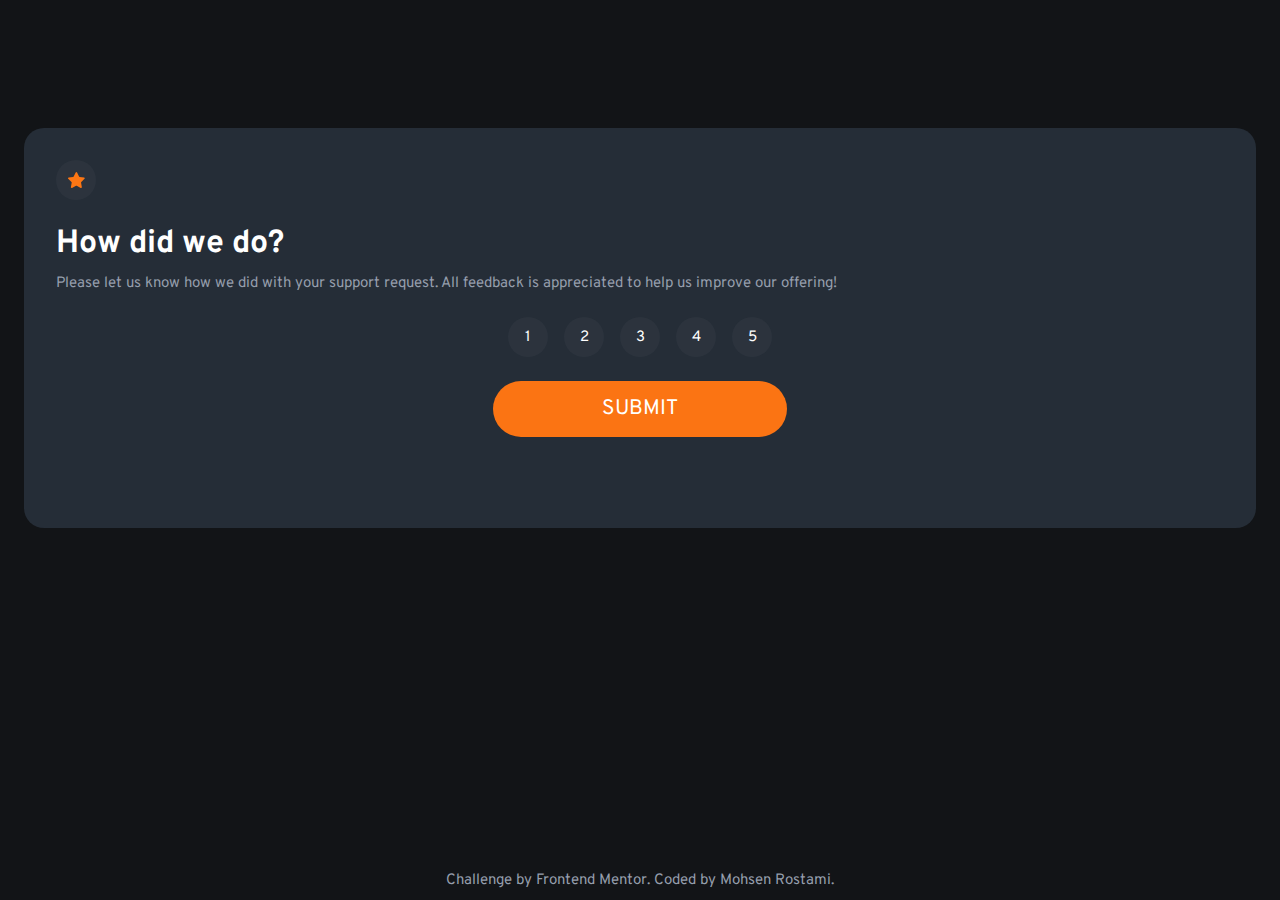
==== index.html @ 5398992c "first commit" ====
<!DOCTYPE html>
<html lang="en">
<head>
  <meta charset="UTF-8">
  <meta name="viewport" content="width=device-width, initial-scale=1.0"> <!-- displays site properly based on user's device -->

  <link rel="icon" type="image/png" sizes="32x32" href="./images/favicon-32x32.png">
  
  <title>Frontend Mentor | Interactive rating component</title>
  <!-- style -->
  <link rel="stylesheet" href="style.css">
  <!-- script -->
  <script src="script.js" type="module"></script>
  
</head>
<body>
  <main class="container">
    <!-- stars -->
    <div class="stars-container">
      <div class="circle-container"><img src="images/icon-star.svg" alt="star image"></div>
    </div>
    <!-- question -->
    <div class="question-box">
      <h1 class="question">How did we do?</h1>
      <p>
        Please let us know how we did with your support request. All feedback is appreciated 
        to help us improve our offering!
      </p>
    </div>
    <!-- rating number -->
    <div class="rating-number">
      <div class="circle-container">
        <span class="number">1</span>
      </div>
      <div class="circle-container">
        <span class="number">2</span>
      </div>
      <div class="circle-container">
        <span class="number">3</span>
      </div>
      <div class="circle-container">
        <span class="number">4</span>
      </div>
      <div class="circle-container">
        <span class="number">5</span>
      </div>

    </div>
    <!-- submit btn -->
    <div class="btn-container">
      <button class="btn">Submit</button>
    </div>
  
    
  </main>
  
  <footer>
    <div class="attribution">
      <p>
        Challenge by <a href="https://www.frontendmentor.io?ref=challenge" target="_blank">Frontend Mentor</a>. 
        Coded by <a href="#">Mohsen Rostami</a>.
      </p>
    </div>
  </footer>

  
  
</body>
</html>
---- style.css ----
@import url('https://fonts.googleapis.com/css2?family=Bai+Jamjuree&family=Montserrat&family=Nunito+Sans:ital,opsz,wght@1,6..12,200&family=Overpass:wght@400;700&family=Poppins:ital,wght@0,200;0,300;1,200&family=Roboto+Mono&family=Rubik:wght@300&family=Vina+Sans&family=Work+Sans:wght@400;600;700&display=swap');

/* reset css ----------------------------- */
*,
*::after,
*::before {
    padding: 0;
    margin: 0;
    box-sizing: border-box;
    font-family: "Overpass";
}

/* body -------------------------------- */
body {
    background-color: hsl(216, 12%, 8%);
}

/* fonts color =========== */
h1 {
    color: hsl(0, 0%, 100%);
    margin-bottom: 10px;
    font-weight: 700;
}
p, 
.number{
    font-size: 15px;
    color: hsl(217, 12%, 63%);
    font-weight: 400;
}

.number {
    color: hsl(0, 0%, 100%);
}



/* images color */

.circle-container {
    background-color: hsla(214, 10%, 27%, 0.297);
    width: 40px;
    height: 40px;
    display: flex;
    justify-content: center;
    align-items: center;
    border-radius: 50%;
}

.rating-number .circle-container:hover {
    cursor: pointer;
    background-color: hsl(25, 97%, 53%);
}


/* main container */

/* stars container */
.stars-container {
    display: flex;
    justify-content: left;
    align-items: center;
    margin: 1rem;
    column-gap: 1rem;

}

.container {
    background-color: hsl(213, 19%, 18%);
    height: 400px;
    margin: 8rem 1.5rem;
    padding: 1rem;
    text-align: left;
    border-radius: 20px;
    
}

.question-box {
    margin: 1.5rem 1rem;
}

.rating-number {
    display: flex;
    justify-content: center;
    align-items: center;
    column-gap: 1rem;
}

.btn-container {
    display: flex;
    justify-content: center;
    align-items: center;
}
.btn {
    margin: 1.5rem auto;
    padding: .9rem 6.8rem;
    border-radius: 30px;
    border: none;
    font-size: 21px;
    font-weight: 400;
    text-transform: uppercase;
    background-color: hsl(25, 97%, 53%);
    color: hsl(0, 0%, 100%);
}

.btn:hover {
    background-color: hsl(0, 0%, 100%);
    color: hsl(25, 97%, 53%);
    cursor: pointer;
}



footer {
    position: absolute;
    bottom: 10px;
    left: 50%;
    transform: translate(-50%);
}




.attribution {
    font-size: 10px; text-align: center;
  }
  .attribution a {
    color: hsl(217, 12%, 63%);
    text-decoration: none;
  }
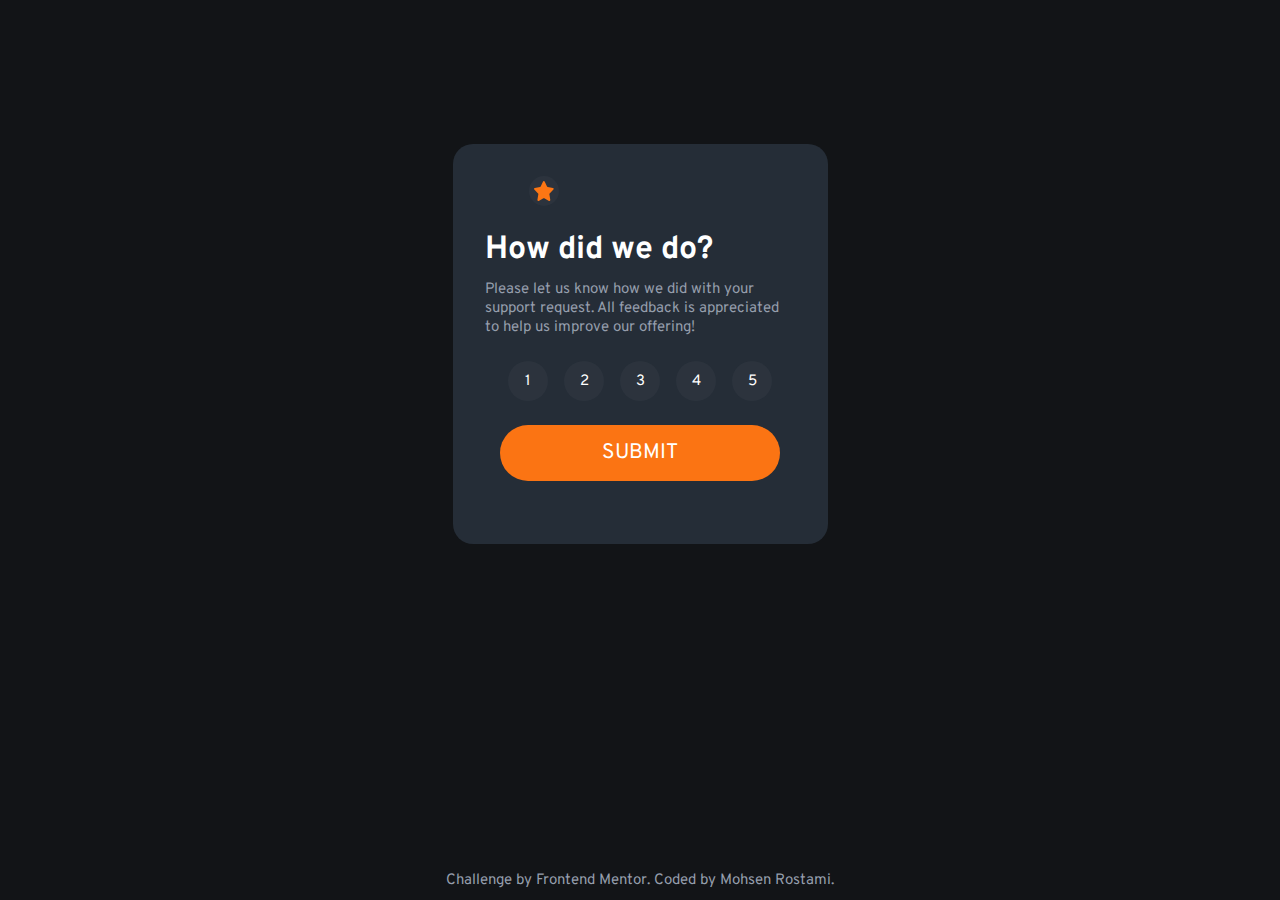
==== commit e87da8f1: "secend commit" ====
--- a/index.html
+++ b/index.html
@@ -17,7 +17,7 @@
   <main class="container">
     <!-- stars -->
     <div class="stars-container">
-      <div class="circle-container"><img src="images/icon-star.svg" alt="star image"></div>
+      <div class="circle-container"><img src="images/icon-star.svg" alt="star image" width="20" height="20"></div>
     </div>
     <!-- question -->
     <div class="question-box">
--- a/style.css
+++ b/style.css
@@ -59,9 +59,14 @@
     display: flex;
     justify-content: left;
     align-items: center;
-    margin: 1rem;
+    margin: 1rem 10%;
     column-gap: 1rem;
 
+}
+
+.stars-container > .circle-container {
+    height: 30px;
+    width: 30px;
 }
 
 .container {
@@ -92,7 +97,8 @@
 }
 .btn {
     margin: 1.5rem auto;
-    padding: .9rem 6.8rem;
+    
+    padding: .9rem 6.4rem;
     border-radius: 30px;
     border: none;
     font-size: 21px;
@@ -122,8 +128,87 @@
 
 .attribution {
     font-size: 10px; text-align: center;
-  }
-  .attribution a {
+}
+.attribution a {
     color: hsl(217, 12%, 63%);
     text-decoration: none;
-  }+}
+
+/* after rating design---------------------------------- */
+.img-container {
+    display: flex;
+    align-items: center;
+    justify-content: center;
+    margin: 2rem auto;
+}
+
+.result {
+    text-align: center;
+    background-color: hsla(213, 16%, 27%, 0.623);
+    padding: .6rem;
+    width: 70%;
+    margin: 0 auto;
+    border-radius: 30px;
+    margin-bottom: 2rem;
+}
+
+.result > p {
+    color: hsl(25, 97%, 53%);
+}
+
+.result-text {
+    text-align: center;
+    margin: 1rem 5px;
+}
+
+.result-text > h1 {
+    font-size: 18px;
+}
+
+.result-text p {
+    font-size: 12px;
+}
+
+/* mobiles width < 350px ---------------------*/
+
+@media (max-width: 350px){
+    .btn {
+        padding: 5% 35%;
+    }
+
+    /* .container {
+        height: 80%;
+    } */
+
+    h1 {
+        font-size: 22px;
+    }
+
+    /* result------------------------ */
+    .result > p {
+        font-size: 14px;
+    }
+
+    .result-text > h1 {
+        font-size: 12px;
+    }
+
+    .result-text p {
+        font-size: 10px;
+    }
+
+}
+
+/* screens > 475px */
+
+@media (min-width: 420px) {
+    .container {
+        width: 375px;
+        margin: 9rem auto;
+
+    }
+
+    .stars-container {
+        margin: 1rem 3.75rem;
+    }
+}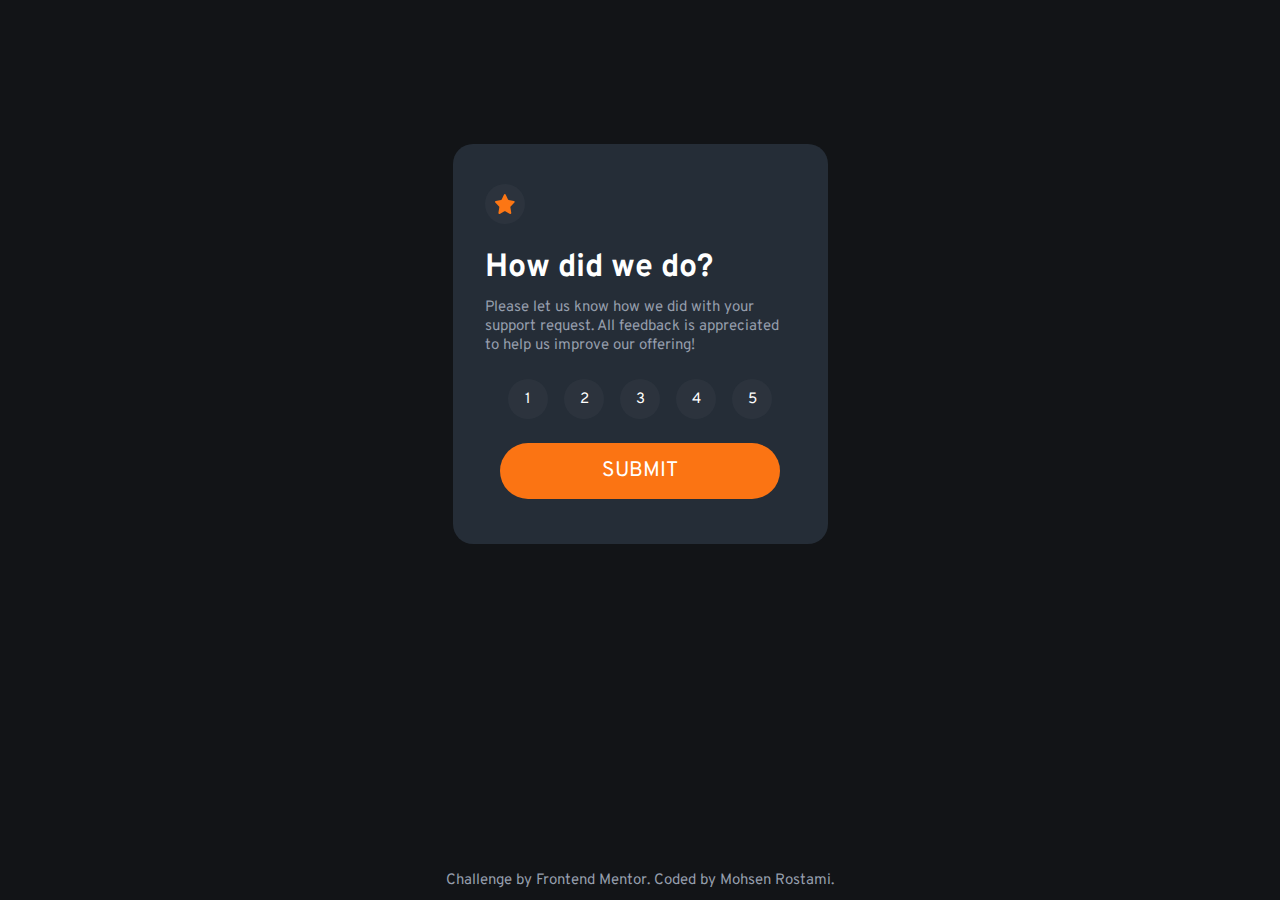
==== commit 223d4513: "complete project" ====
--- a/index.html
+++ b/index.html
@@ -17,10 +17,11 @@
   <main class="container">
     <!-- stars -->
     <div class="stars-container">
-      <div class="circle-container"><img src="images/icon-star.svg" alt="star image" width="20" height="20"></div>
+      
     </div>
     <!-- question -->
     <div class="question-box">
+      <div class="stars"><img src="images/icon-star.svg" alt="star image" width="20" height="20"></div>
       <h1 class="question">How did we do?</h1>
       <p>
         Please let us know how we did with your support request. All feedback is appreciated 
@@ -29,19 +30,19 @@
     </div>
     <!-- rating number -->
     <div class="rating-number">
-      <div class="circle-container">
+      <div class="circle-container selected">
         <span class="number">1</span>
       </div>
-      <div class="circle-container">
+      <div class="circle-container selected">
         <span class="number">2</span>
       </div>
-      <div class="circle-container">
+      <div class="circle-container selected">
         <span class="number">3</span>
       </div>
-      <div class="circle-container">
+      <div class="circle-container selected">
         <span class="number">4</span>
       </div>
-      <div class="circle-container">
+      <div class="circle-container selected">
         <span class="number">5</span>
       </div>
 
--- a/style.css
+++ b/style.css
@@ -10,9 +10,19 @@
     font-family: "Overpass";
 }
 
+:root {
+    --orange: hsl(25, 97%, 53%);
+    --dark-blue: hsla(214, 10%, 27%, 0.297);
+    --body-bg-color: hsl(216, 12%, 8%);
+    --container-bg-color: hsl(213, 19%, 18%);
+    --hover-color: hsl(217, 12%, 63%);
+    --white: hsl(0, 0%, 100%);
+    --text-color: hsl(217, 12%, 63%);
+}
+
 /* body -------------------------------- */
 body {
-    background-color: hsl(216, 12%, 8%);
+    background-color: var(--body-bg-color);
 }
 
 /* fonts color =========== */
@@ -24,12 +34,16 @@
 p, 
 .number{
     font-size: 15px;
-    color: hsl(217, 12%, 63%);
+    color: var(--text-color);
     font-weight: 400;
 }
 
+.p {
+    color: var(--orange);
+}
+
 .number {
-    color: hsl(0, 0%, 100%);
+    color: var(--white);
 }
 
 
@@ -37,7 +51,7 @@
 /* images color */
 
 .circle-container {
-    background-color: hsla(214, 10%, 27%, 0.297);
+    background-color: var(--dark-blue);
     width: 40px;
     height: 40px;
     display: flex;
@@ -46,31 +60,33 @@
     border-radius: 50%;
 }
 
-.rating-number .circle-container:hover {
+.stars {
+    background-color: var(--dark-blue);
+    width: 40px;
+    height: 40px;
+    display: flex;
+    justify-content: center;
+    align-items: center;
+    border-radius: 50%;
+    margin: 1.5rem 0;
+}
+
+.circle-container:hover {
     cursor: pointer;
-    background-color: hsl(25, 97%, 53%);
+    background-color: var(--hover-color);
+}
+
+.rate, .rate:hover {
+    background-color: var(--orange);
 }
 
 
 /* main container */
 
 /* stars container */
-.stars-container {
-    display: flex;
-    justify-content: left;
-    align-items: center;
-    margin: 1rem 10%;
-    column-gap: 1rem;
-
-}
-
-.stars-container > .circle-container {
-    height: 30px;
-    width: 30px;
-}
 
 .container {
-    background-color: hsl(213, 19%, 18%);
+    background-color: var(--container-bg-color);
     height: 400px;
     margin: 8rem 1.5rem;
     padding: 1rem;
@@ -104,13 +120,13 @@
     font-size: 21px;
     font-weight: 400;
     text-transform: uppercase;
-    background-color: hsl(25, 97%, 53%);
-    color: hsl(0, 0%, 100%);
+    background-color: var(--orange);
+    color: var(--white);
 }
 
 .btn:hover {
-    background-color: hsl(0, 0%, 100%);
-    color: hsl(25, 97%, 53%);
+    background-color: var(--white);
+    color: var(--orange);
     cursor: pointer;
 }
 
@@ -130,7 +146,7 @@
     font-size: 10px; text-align: center;
 }
 .attribution a {
-    color: hsl(217, 12%, 63%);
+    color: var(--text-color);
     text-decoration: none;
 }
 
@@ -144,7 +160,7 @@
 
 .result {
     text-align: center;
-    background-color: hsla(213, 16%, 27%, 0.623);
+    background-color: var(--dark-blue);
     padding: .6rem;
     width: 70%;
     margin: 0 auto;
@@ -153,7 +169,7 @@
 }
 
 .result > p {
-    color: hsl(25, 97%, 53%);
+    color: var(--orange);
 }
 
 .result-text {
@@ -207,8 +223,4 @@
         margin: 9rem auto;
 
     }
-
-    .stars-container {
-        margin: 1rem 3.75rem;
-    }
 }